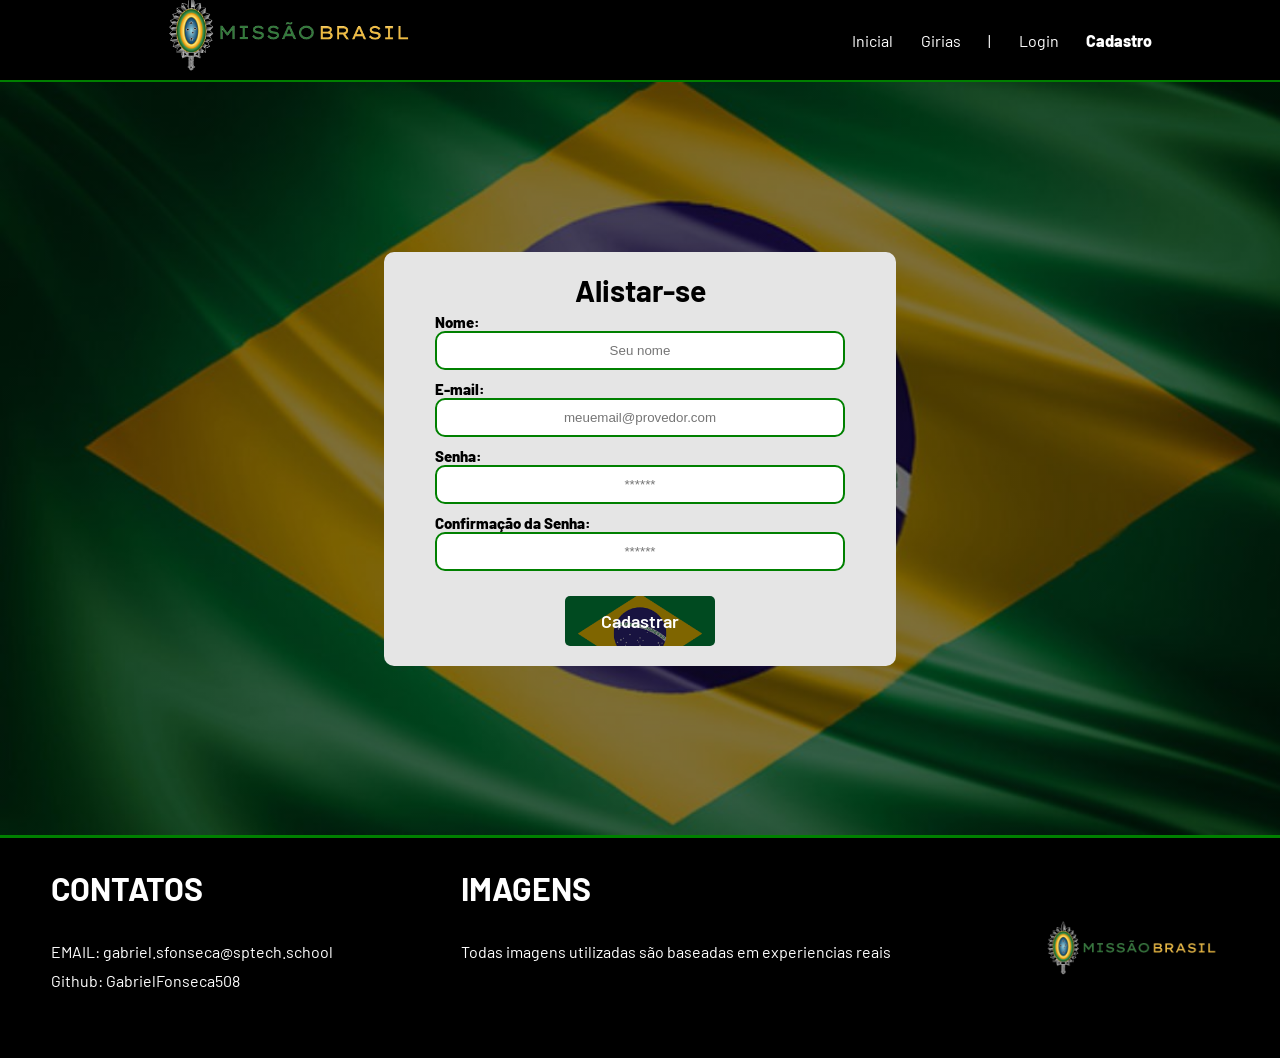
==== public/cadastro.html @ 2bc7e789 "buttons" ====
<!DOCTYPE html>
<html lang="pt-br">

<head>
    <meta charset="UTF-8">
    <meta http-equiv="X-UA-Compatible" content="IE=edge">
    <meta name="viewport" content="width=device-width, initial-scale=1.0">

    <title>Missão Brasil | Página Inicial</title>

    <script src="./js/sessao.js"></script>

    <link rel="stylesheet" href="./css/estilo.css">
    <link rel="icon" href="./assets/Images/Logo_MissaoBrasil.png">
    <link rel="preconnect" href="https://fonts.gstatic.com">
</head>

<body onload="listar()">
  <!--header inicio-->
  <div class="header">
    <div class="container">
      <span class="image">
    <img src="assets/Images/Logo_MissaoBrasil.png">
  </span>
      <ul class="navbar">
        <li>
          <a href="index.html">Inicial</a>
        </li>
        <li>
          <a href="girias.html">Girias</a>
        </li>
        <li>|</li>
        <li>
          <a href="login.html">Login</a>
        </li>
        <li class="agora">
          <a href="#">Cadastro</a>
        </li>
      </ul>
    </div>
  </div>
  <!--header fim-->

  <div class="login">
    <div class="alerta_erro">
      <div class="card_erro" id="cardErro">
        <span id="mensagem_erro"></span>
      </div>
    </div>
    <div class="container">
      <div class="card card-cadastro">
        <h2>Alistar-se</h2>
        <div class="formulario">
          <!--
                         Para inserir mais um campo, copie uma das inputs abaixo.
                         Assim que inserir vá para o script abaixo.
                     -->
      
          <div class="campo">
            <span>Nome:</span>
            <input id="nome_input" type="text" placeholder="Seu nome" />
          </div>
          <div class="campo">
            <span>E-mail:</span>
            <input id="email_input" type="text" placeholder="meuemail@provedor.com" />
          </div>
          <div class="campo">
            <span>Senha:</span>
            <input id="senha_input" type="password" placeholder="******" />
          </div>
          <div class="campo">
            <span>Confirmação da Senha:</span>
            <input id="confirmacao_senha_input" type="password" placeholder="******" />
          </div>
          <button class="botao" onclick="cadastrar()">Cadastrar</button>
        </div>
        <div id="div_aguardar" class="loading-div">
          <img src="./assets/circle-loading.gif" id="loading-gif" />
        </div>

        <div id="div_erros_login"></div>
      </div>
    </div>
  </div>

  <!--footer inicio-->
  <footer>
            <div class="footer_box">
                <div class="footer_content">
                    <div class="midias">
                        <h1>CONTATOS</h1>
                        <span>EMAIL: gabriel.sfonseca@sptech.school</span>
                    
                        <span>Github: GabrielFonseca508</span>
                    </div>
                    <div class="servicosF">
                        <h1>IMAGENS</h1>
                        <span>Todas imagens utilizadas são baseadas em experiencias reais</span>
                        
                    </div>
                    <div class="recebaNovidades">
                       <img src="assets/Images/Logo_MissaoBrasil.png" alt="">
                    </div>
                </div>

            </div>
        </footer>
  <!--footer fim-->
</body>

</html>

<script>

  // Array para armazenar empresas cadastradas para validação de código de ativação 
  let listaEmpresasCadastradas = [];

  function cadastrar() {
    // aguardar();

    //Recupere o valor da nova input pelo nome do id
    // Agora vá para o método fetch logo abaixo
    var nomeVar = nome_input.value;
    var emailVar = email_input.value;
    var senhaVar = senha_input.value;
    var confirmacaoSenhaVar = confirmacao_senha_input.value;  
    var idEmpresaVincular

    // Verificando se há algum campo em branco
    if (
      nomeVar == "" ||
      emailVar == "" ||
      senhaVar == "" ||
      confirmacaoSenhaVar == "" ||
      codigoVar == ""
    ) {
      cardErro.style.display = "block";
      mensagem_erro.innerHTML =
        "(Mensagem de erro para todos os campos em branco)";

      finalizarAguardar();
      return false;
    } else {
      setInterval(sumirMensagem, 5000);
    }

    // Verificando se o código de ativação é de alguma empresa cadastrada
    for (let i = 0; i < listaEmpresasCadastradas.length; i++) {
      if (listaEmpresasCadastradas[i].codigo_ativacao == codigoVar) {
        idEmpresaVincular = listaEmpresasCadastradas[i].id
        console.log("Código de ativação válido.");
        break;
      } else {
        cardErro.style.display = "block";
        mensagem_erro.innerHTML = "(Mensagem de erro para código inválido)";
        finalizarAguardar();
      }
    }

    // Enviando o valor da nova input
    fetch("/usuarios/cadastrar", {
      method: "POST",
      headers: {
        "Content-Type": "application/json",
      },
      body: JSON.stringify({
        // crie um atributo que recebe o valor recuperado aqui
        // Agora vá para o arquivo routes/usuario.js
        nomeServer: nomeVar,
        emailServer: emailVar,
        senhaServer: senhaVar,
        idEmpresaVincularServer: idEmpresaVincular
      }),
    })
      .then(function (resposta) {
        console.log("resposta: ", resposta);

        if (resposta.ok) {
          cardErro.style.display = "block";

          mensagem_erro.innerHTML =
            "Cadastro realizado com sucesso! Redirecionando para tela de Login...";

          setTimeout(() => {
            window.location = "login.html";
          }, "2000");

          limparFormulario();
          finalizarAguardar();
        } else {
          throw "Houve um erro ao tentar realizar o cadastro!";
        }
      })
      .catch(function (resposta) {
        console.log(`#ERRO: ${resposta}`);
        finalizarAguardar();
      });

    return false;
  }

  // Listando empresas cadastradas 
  function listar() {
    fetch("/empresas/listar", {
      method: "GET",
    })
      .then(function (resposta) {
        resposta.json().then((empresas) => {
          empresas.forEach((empresa) => {
            listaEmpresasCadastradas.push(empresa);

            console.log("listaEmpresasCadastradas")
            console.log(listaEmpresasCadastradas[0].codigo_ativacao)
          });
        });
      })
      .catch(function (resposta) {
        console.log(`#ERRO: ${resposta}`);
      });
  }

  function sumirMensagem() {
    cardErro.style.display = "none";
  }
</script>
---- public/css/estilo.css ----
@import url('https://fonts.googleapis.com/css2?family=Barlow:ital,wght@0,100;0,200;0,300;0,400;0,500;0,600;0,700;0,800;0,900;1,100;1,200;1,300;1,400;1,500;1,600;1,700;1,800;1,900&display=swap');

body {
  margin: 0;
  padding: 0;
  font-family: 'Barlow', 'Segoe UI', 'Segoe UI', Tahoma, Geneva, Verdana, sans-serif;
  background-color: gray;
}
 .image img{
   height: 300px;
   width: auto;
   display: block;
}

:root {
  --tamanho-header: 80px;
  --tamanho-banner: calc(100vh - var(--tamanho-header) - var(--tamanho-footer) - 2px);
  --tamanho-simulador: calc(100vh - var(--tamanho-header) - var(--tamanho-footer) - 2px);
  --tamanho-login: calc(100vh - var(--tamanho-header) - var(--tamanho-footer) - 2px);
  --tamanho-footer: 65px;
}

.container {
  display: flex;
  width: 80%;
  margin: auto;
}

.header {
  height: var(--tamanho-header);
  border-bottom: 2px solid green;
  background-color: black;
}

.header .container {
  justify-content: space-between;
  align-items: center;
  height: 100%;
}

.header a {
  text-decoration: none;
  color: white;
}

.agora {
  font-weight: 800;
}

.navbar {
  width: 300px;
  display: flex;
  align-items: center;
  justify-content: space-between;
  list-style: none;
  color: white;
}


.header h1 {
  margin: 0;
}

/* BANNER */

.banner {
  height: var(--tamanho-banner);
  color: white;
  background-image: linear-gradient(rgba(0,0,0,0.5), rgba(0,0,0,0.5)), url('../assets/Images/bandeiraBrasil.jpg');
  background-size: cover;
  border-bottom: solid 4px black;
}

.banner .container {
  justify-content: center;
  align-items: center;
  height: 100%;
  padding-right: 250px;
  
}

.banner .container p {
  width: 50%;
  margin: 0;
  padding-bottom: 160px;
  font-size: 40px;
}

.banner .container span {
  font-weight: 800;
}

/* MISSÃO VISÃO VALORES */

.social {
  background-color: gray;
  display: flex;
}
 
/* -- BOX DISCIPLINA  */
.box1{
  display: flex;

}
.box1 img{
  margin: 30px;
  width: 50%;
  height: auto;
}
.box1 h1{
  color: white;
 
  font-family: fantasy;
  letter-spacing: 3px;
  font-size: 45px;
  font-weight: 500;
  
  padding-top: 30px;
  padding-bottom: 40px;
}
.box1 p{
  font-weight: 500;
  font-size: 26px;
  font-family: 'Barlow', 'Segoe UI', 'Segoe UI', Tahoma, Geneva, Verdana, sans-serif;
  width: 90%;
  text-align: center;
  
}
.disciplina-titulo{
  display: flex;
  flex-direction: column;
  align-items: center;
}

/* BOX OPORTUNIDADE DE EVOLUÇÃO */

 .box2{
  display: flex;

}
.box2 img{
  margin: 30px;
  width: 50%;
  height: auto;
}
.box2 h1{
  color: white;
 
  font-family: fantasy;
  letter-spacing: 3px;
  font-size: 45px;
  font-weight: 500;
  
  padding-top: 30px;
  padding-bottom: 40px;
}
.box2 p{
  font-weight: 500;
  font-size: 26px;
  font-family: 'Barlow', 'Segoe UI', 'Segoe UI', Tahoma, Geneva, Verdana, sans-serif;
  width: 90%;
  text-align: center;
  
}
.oportunidade-titulo{
  display: flex;
  flex-direction: column;
  align-items: center;
}

/* BOX AMIZADES  */
 .box3{
  display: flex;

}
.box3 img{
  margin: 30px;
  width: 50%;
  height: auto;
}
.box3 h1{
  color: white;
 
  font-family: fantasy;
  letter-spacing: 3px;
  font-size: 45px;
  font-weight: 500;
  
  padding-top: 30px;
  padding-bottom: 40px;
}
.box3 p{
  font-weight: 500;
  font-size: 26px;
  font-family: 'Barlow', 'Segoe UI', 'Segoe UI', Tahoma, Geneva, Verdana, sans-serif;
  width: 90%;
  text-align: center;
  
}
.amizade-titulo{
  display: flex;
  flex-direction: column;
  align-items: center;
}


/* DIVISÕES */
.divisao {
  display: flex;
  align-items: center;
}

.linha {
  flex: 1;
  height: 2px;
  background: black;
}

.divisao img {
  width: 300px;
  
}

/* FOOTER */
.footer_box {
    display: flex;
    justify-content: center;
    align-items: center;
   
    height: auto;
    background-color: black;
    border-top: 3px solid green;
}
.footer_content {
    display: flex;
    filter: initial;
    gap: 10vw;
  padding-top: 10px;
  color: white;
}


.footer_content h1 {
    margin-bottom: 25px;
}

.midias,
.servicosF,
.recebaNovidades {
    display: flex;
    flex-direction: column;
    gap: 10px;
}

.footer_contentbox h1 {
    font-size: 20px;
}

.recebaNovidades{
  width: 210px;   
}
/* LOGIN */

.login {
  height: var(--tamanho-login);
  background-image: url('../assets/Images/bandeiraBrasil.jpg');
  background-size: cover;
  color: white;
  background-image: linear-gradient(rgba(0,0,0,0.5), rgba(0,0,0,0.5)), url('../assets/Images/bandeiraBrasil.jpg');
  
 
}

.login .container {
  justify-content: center;
  align-items: center;
  height: 100%;
}

.card {
  width: 50%;
  background-color: #e5e5e5;
  border-radius: 10px;
  display: flex;
  align-items: center;
  justify-content: space-evenly;
  color: rgb(0, 0, 0);
  flex-direction: column;
  height: fit-content;
  padding: 20px 0;
}

.card h2 {
  margin: 0;
  font-size: 30px;
}

.formulario {
  display: flex;
  height: 90%;
  width: 80%;
  justify-content: space-around;
  flex-direction: column;
}

.formulario span {
  font-size: 15px;
  font-weight: 800;
}

.formulario input {
  border: 2px solid green;
  text-align: center;
  border-radius: 10px;
  margin: 0;
}

.formulario select {
  border: 2px solid #32b9cd;
  background-color: white;
  color: gray;
  height: 36px;
  text-align: center;
  border-radius: 10px;
  margin: 0;
}

.campo {
  display: flex;
  flex-direction: column;
  justify-content: start;
  padding: 5px 0;
}

.botao {
  cursor: pointer;
  font-family: "Barlow", sans-serif;
  border: 0;
  border-radius: 5px;
  font-weight: 600;
  font-size: 18px;
  color: #ffff;

  background-size: cover ;
  background-position: center -15px;
  background-image: linear-gradient(rgba(0,0,0,0.5), rgba(0,0,0,0.5)), url('../assets/Images/bandeiraBrasil2D.png');
  width: 150px;
  height: 50px;
  align-self: center;
  margin-top: 20px;
}

.loading-div {
  width: 50px;
  display: none;
}

.loading-div img {
  height: 50px;
  width: 50px;
}

#div_erros_login {
  display: none
}

/* FORMULARIO */

.alerta_erro{
  display: flex;
  justify-content: flex-end;
}

.card_erro {
  display: none;
  background-color: #fff;
  color: black;
  width: 230px;
  position: fixed;
  border-radius: 4px;
  border: black 3px solid;
  padding: 10px;
  margin-right: 10%;
}

.card_erro #mensagem_erro{
  font-weight: 500;
  font-size: 20px;
}

.formulario .tipo_campo {
  font-size: 20px;
  font-weight: 600 !important;
}

.formulario {
  display: flex;
  flex-direction: column;
}

input {
  margin-bottom: 10px;
  border: 2px solid #32b9cd;
  padding: 10px;
  text-align: center;
  border-radius: 10px;
}

.btn {
  font-family: "Barlow", sans-serif;
  border: 0;
  border-radius: 5px;
  font-weight: 600;
  font-size: 18px;
  padding: 10px 15px;
  color: white;
  background-color: #ED145B;
  width: 120px;
  align-self: center;
  margin-top: 5px;
}

.loading-div {
  width: 50px;
  margin: auto;
  display: none;
}

.loading-div img {
  height: 50px;
  width: 50px;
}

/* SIMULADOR */

.simulador {
  color: white;
}

.simulador .container {
  flex-direction: column;
  overflow: scroll; 
  height: var(--tamanho-simulador);
}

/* ALERTA */

#alerta {
  position: absolute;
  right: 0;
  bottom: 0;
}

.mensagem-alarme {
  background-color: white;
  border-radius: 5px;
  width: 300px;
  height: 80px;
  margin: 10px;
  padding: 10px 0;
  display: flex;
  justify-content: space-evenly;
  align-items: center;
}

.mensagem-alarme h3 {
  font-size: 14px;
  margin: 0;
}

.mensagem-alarme .informacao {
  width: 66%;
}

.alarme-sino {
  width: 48px;
  height: 48px;
  animation-name: bell;
  animation-duration: 4s;
  background-image: url('https://cdn-icons-png.flaticon.com/512/1157/1157000.png');
  background-size: cover;
  animation-iteration-count: infinite;
}

@keyframes bell {
  0%   {transform: rotate(25deg)}
  25%  {transform: rotate(-25deg)}
  50%  {transform: rotate(25deg)}
  75%  {transform: rotate(-25deg)}
  100% {transform: rotate(25deg)}
}
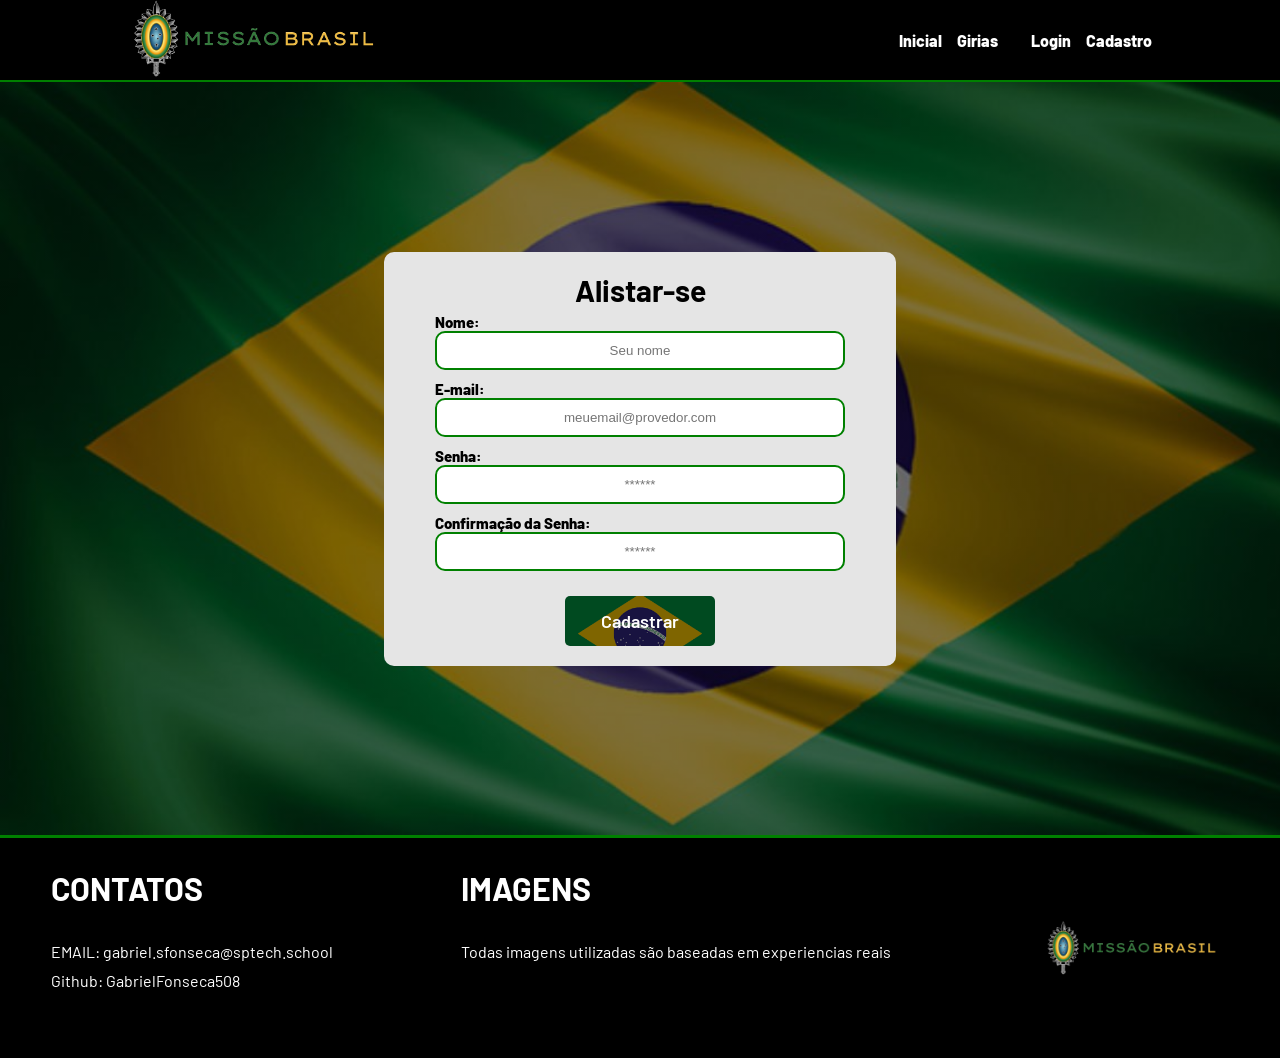
==== commit 64fc909a: "funcionamento cadastro login" ====
--- a/public/cadastro.html
+++ b/public/cadastro.html
@@ -15,7 +15,7 @@
     <link rel="preconnect" href="https://fonts.gstatic.com">
 </head>
 
-<body onload="listar()">
+<body>
   <!--header inicio-->
   <div class="header">
     <div class="container">
@@ -113,7 +113,7 @@
 <script>
 
   // Array para armazenar empresas cadastradas para validação de código de ativação 
-  let listaEmpresasCadastradas = [];
+
 
   function cadastrar() {
     // aguardar();
@@ -124,15 +124,14 @@
     var emailVar = email_input.value;
     var senhaVar = senha_input.value;
     var confirmacaoSenhaVar = confirmacao_senha_input.value;  
-    var idEmpresaVincular
+   
 
     // Verificando se há algum campo em branco
     if (
       nomeVar == "" ||
       emailVar == "" ||
       senhaVar == "" ||
-      confirmacaoSenhaVar == "" ||
-      codigoVar == ""
+      confirmacaoSenhaVar == "" 
     ) {
       cardErro.style.display = "block";
       mensagem_erro.innerHTML =
@@ -145,17 +144,7 @@
     }
 
     // Verificando se o código de ativação é de alguma empresa cadastrada
-    for (let i = 0; i < listaEmpresasCadastradas.length; i++) {
-      if (listaEmpresasCadastradas[i].codigo_ativacao == codigoVar) {
-        idEmpresaVincular = listaEmpresasCadastradas[i].id
-        console.log("Código de ativação válido.");
-        break;
-      } else {
-        cardErro.style.display = "block";
-        mensagem_erro.innerHTML = "(Mensagem de erro para código inválido)";
-        finalizarAguardar();
-      }
-    }
+  
 
     // Enviando o valor da nova input
     fetch("/usuarios/cadastrar", {
@@ -169,7 +158,6 @@
         nomeServer: nomeVar,
         emailServer: emailVar,
         senhaServer: senhaVar,
-        idEmpresaVincularServer: idEmpresaVincular
       }),
     })
       .then(function (resposta) {
@@ -200,24 +188,7 @@
   }
 
   // Listando empresas cadastradas 
-  function listar() {
-    fetch("/empresas/listar", {
-      method: "GET",
-    })
-      .then(function (resposta) {
-        resposta.json().then((empresas) => {
-          empresas.forEach((empresa) => {
-            listaEmpresasCadastradas.push(empresa);
-
-            console.log("listaEmpresasCadastradas")
-            console.log(listaEmpresasCadastradas[0].codigo_ativacao)
-          });
-        });
-      })
-      .catch(function (resposta) {
-        console.log(`#ERRO: ${resposta}`);
-      });
-  }
+ 
 
   function sumirMensagem() {
     cardErro.style.display = "none";
--- a/public/css/estilo.css
+++ b/public/css/estilo.css
@@ -4,12 +4,25 @@
   margin: 0;
   padding: 0;
   font-family: 'Barlow', 'Segoe UI', 'Segoe UI', Tahoma, Geneva, Verdana, sans-serif;
-  background-color: gray;
+  background-color: rgb(181, 189, 189);
 }
  .image img{
    height: 300px;
    width: auto;
    display: block;
+}
+.logo-area {
+  display: flex;
+  align-items: center;
+  gap: 15px;
+}
+.image {
+  margin-left: -35px;
+  margin-bottom: -12px;
+}
+
+.hello {
+  margin-top: -5px;
 }
 
 :root {
@@ -27,33 +40,37 @@
 }
 
 .header {
-  height: var(--tamanho-header);
+  height: 80px;
+  background-color: black;
   border-bottom: 2px solid green;
-  background-color: black;
 }
 
 .header .container {
+  display: flex;
   justify-content: space-between;
   align-items: center;
   height: 100%;
 }
 
-.header a {
+.navbar {
+  display: flex;
+  list-style: none;
+  gap: 15px;
+  align-items: center;
+}
+
+.navbar li a {
+  color: white;
   text-decoration: none;
-  color: white;
-}
-
+  font-weight: 800;
+}
+
+.navbar li a:hover {
+  color: green;
+}
 .agora {
   font-weight: 800;
-}
-
-.navbar {
-  width: 300px;
-  display: flex;
-  align-items: center;
-  justify-content: space-between;
-  list-style: none;
-  color: white;
+  color: green;
 }
 
 
@@ -98,16 +115,16 @@
 }
  
 /* -- BOX DISCIPLINA  */
-.box1{
-  display: flex;
-
-}
-.box1 img{
+.box{
+  display: flex;
+
+}
+.box img{
   margin: 30px;
   width: 50%;
   height: auto;
 }
-.box1 h1{
+.box h1{
   color: white;
  
   font-family: fantasy;
@@ -118,7 +135,7 @@
   padding-top: 30px;
   padding-bottom: 40px;
 }
-.box1 p{
+.box p{
   font-weight: 500;
   font-size: 26px;
   font-family: 'Barlow', 'Segoe UI', 'Segoe UI', Tahoma, Geneva, Verdana, sans-serif;
@@ -126,78 +143,7 @@
   text-align: center;
   
 }
-.disciplina-titulo{
-  display: flex;
-  flex-direction: column;
-  align-items: center;
-}
-
-/* BOX OPORTUNIDADE DE EVOLUÇÃO */
-
- .box2{
-  display: flex;
-
-}
-.box2 img{
-  margin: 30px;
-  width: 50%;
-  height: auto;
-}
-.box2 h1{
-  color: white;
- 
-  font-family: fantasy;
-  letter-spacing: 3px;
-  font-size: 45px;
-  font-weight: 500;
-  
-  padding-top: 30px;
-  padding-bottom: 40px;
-}
-.box2 p{
-  font-weight: 500;
-  font-size: 26px;
-  font-family: 'Barlow', 'Segoe UI', 'Segoe UI', Tahoma, Geneva, Verdana, sans-serif;
-  width: 90%;
-  text-align: center;
-  
-}
-.oportunidade-titulo{
-  display: flex;
-  flex-direction: column;
-  align-items: center;
-}
-
-/* BOX AMIZADES  */
- .box3{
-  display: flex;
-
-}
-.box3 img{
-  margin: 30px;
-  width: 50%;
-  height: auto;
-}
-.box3 h1{
-  color: white;
- 
-  font-family: fantasy;
-  letter-spacing: 3px;
-  font-size: 45px;
-  font-weight: 500;
-  
-  padding-top: 30px;
-  padding-bottom: 40px;
-}
-.box3 p{
-  font-weight: 500;
-  font-size: 26px;
-  font-family: 'Barlow', 'Segoe UI', 'Segoe UI', Tahoma, Geneva, Verdana, sans-serif;
-  width: 90%;
-  text-align: center;
-  
-}
-.amizade-titulo{
+.home-titulo{
   display: flex;
   flex-direction: column;
   align-items: center;
@@ -432,15 +378,119 @@
 }
 
 /* SIMULADOR */
-
-.simulador {
-  color: white;
-}
-
-.simulador .container {
-  flex-direction: column;
-  overflow: scroll; 
-  height: var(--tamanho-simulador);
+.titulo p{
+   
+  padding-left: 10px;
+  font-weight: 500;
+  font-size: 22px;
+  font-family: 'Barlow', 'Segoe UI', 'Segoe UI', Tahoma, Geneva, Verdana, sans-serif;
+  
+
+}
+.titulo h1{
+  display: flex;
+  justify-content: center;
+  margin-top: 20px;
+  font-size: 40px;
+}
+.verde{
+  padding-right: 5px;
+  padding-left: 5px;
+}
+
+.girias-boxes {
+  display: flex;
+  flex-wrap: wrap; 
+  color: black;
+  justify-content: center;
+  flex-direction: column;
+  overflow-X: scroll;
+  width: 90%;
+  height: 600px;
+  border: solid black 4px;
+  margin: auto;
+  border-radius: 15px;
+  background-image: linear-gradient(rgba(0,0,0,0.5), rgba(0,0,0,0.5)), url('../assets/Images/bandeiraBrasil.jpg');
+  background-size: cover;
+
+}
+
+.girias-boxes .container {
+  border: solid green 4px;
+  border-radius: 23px;
+  background-color: white;
+  width: 500px;
+  height: 200px;
+margin: 30px;
+padding-bottom: 5px;
+}
+
+
+.girias-boxes .container img {
+  justify-content: flex-start;
+  width: 180px;
+  height: 180px;
+  border-radius: 50%;
+  padding-top: 10px;
+  padding-left: 5px;
+
+}
+
+.texto-giria{
+  display: flex;
+  flex-wrap: wrap;
+  padding-left: 20px;
+  padding-right: 15px;
+}
+
+
+.expressao-boxes {
+    display: flex;
+  flex-wrap: wrap; 
+  color: black;
+  justify-content: center;
+  flex-direction: column;
+  overflow-X: scroll;
+  width: 90%;
+  height: 600px;
+  border: solid black 4px;
+  margin: auto;
+  border: solid black 4px;
+  margin: auto;
+  border-radius: 15px;
+  background-image: linear-gradient(rgba(0,0,0,0.5), rgba(0,0,0,0.5)), url('../assets/Images/bandeiraBrasil.jpg');
+  background-size: cover;
+
+  
+}
+.expressao-boxes .container-expressao {
+  display: flex;
+  border: solid green 4px;
+  border-radius: 23px;
+  background-color: white;
+  width: 800px;
+  height: 200px;
+margin: 30px;
+padding-bottom: 5px;
+}
+
+.expressao-boxes .container-expressao img {
+
+  justify-content: flex-start;
+  width: 180px;
+  height: 180px;
+  border-radius: 50%;
+  padding-top: 10px;
+  padding-left: 10px;
+
+}
+.texto-expressao{
+  display: flex;
+  flex-wrap: wrap;
+  align-items: center;
+  padding-left: 40px;
+  padding-right: 15px;
+  
 }
 
 /* ALERTA */
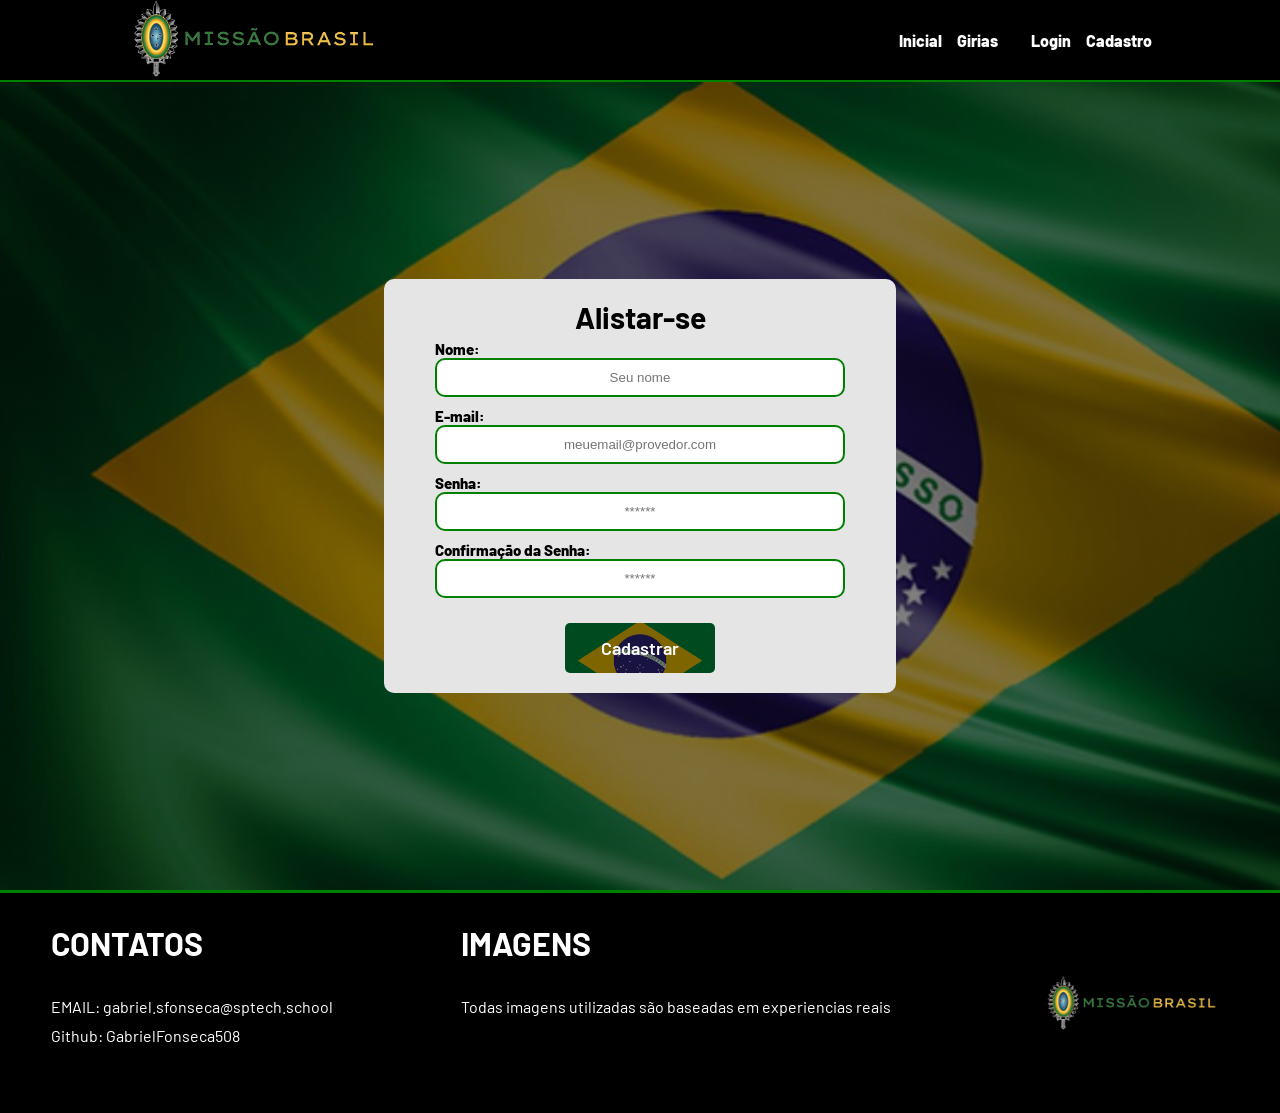
==== commit 349446ab: "Quiz" ====
--- a/public/cadastro.html
+++ b/public/cadastro.html
@@ -127,7 +127,16 @@
    
 
     // Verificando se há algum campo em branco
-    if (
+
+
+    // RESOLVER AMANHÃ
+    let verificacao = ['0','1','2','3','4','5','6','7','8','9','!', '@', '#', '$', '%', '^', '&', '*', '_', '+', '-', '=',  '|',  ':', ';',  ',', '.', '?' ] 
+    let temverificacao = false;
+
+   
+
+  // campo vazio
+   if (
       nomeVar == "" ||
       emailVar == "" ||
       senhaVar == "" ||
@@ -135,13 +144,44 @@
     ) {
       cardErro.style.display = "block";
       mensagem_erro.innerHTML =
-        "(Mensagem de erro para todos os campos em branco)";
+        "(Mensagem de erro: Preencha todos os campos em branco)";
 
       finalizarAguardar();
       return false;
-    } else {
-      setInterval(sumirMensagem, 5000);
+    }  else
+
+    // senhas iguais
+    if (senhaVar != confirmacaoSenhaVar) {
+  cardErro.style.display = "block";
+  mensagem_erro.innerHTML = "(Mensagem de erro: As senhas não coincidem)";
+  setTimeout(sumirMensagem, 5000);
+  return false;
+}
+    
+
+// contem caractere
+    for(let i = 0;i < verificacao.length;i++)
+
+   {
+    if (senhaVar.includes(verificacao[i]))
+    {
+    temverificacao = true
+    break;
     }
+  }
+    
+    if(temverificacao == true){
+     setInterval(sumirMensagem, 5000);
+  }else{
+      cardErro.style.display = "block";
+      mensagem_erro.innerHTML =
+        "(Mensagem de erro : Precisa inserir algum caracterer na senha)";
+         finalizarAguardar();
+      return false;
+    } 
+   
+
+
 
     // Verificando se o código de ativação é de alguma empresa cadastrada
   
--- a/public/css/estilo.css
+++ b/public/css/estilo.css
@@ -4,7 +4,8 @@
   margin: 0;
   padding: 0;
   font-family: 'Barlow', 'Segoe UI', 'Segoe UI', Tahoma, Geneva, Verdana, sans-serif;
-  background-color: rgb(181, 189, 189);
+  /* background-color: rgb(181, 189, 189); */
+  background-color: rgb(33, 33, 34);
 }
  .image img{
    height: 300px;
@@ -30,7 +31,7 @@
   --tamanho-banner: calc(100vh - var(--tamanho-header) - var(--tamanho-footer) - 2px);
   --tamanho-simulador: calc(100vh - var(--tamanho-header) - var(--tamanho-footer) - 2px);
   --tamanho-login: calc(100vh - var(--tamanho-header) - var(--tamanho-footer) - 2px);
-  --tamanho-footer: 65px;
+  --tamanho-footer: 10px;
 }
 
 .container {
@@ -123,9 +124,10 @@
   margin: 30px;
   width: 50%;
   height: auto;
-}
+  border-radius: 30px;
+box-shadow: 0px 0px 10px 6px rgba(255, 255, 255, 0.421);}
 .box h1{
-  color: white;
+  color: gold;
  
   font-family: fantasy;
   letter-spacing: 3px;
@@ -141,6 +143,7 @@
   font-family: 'Barlow', 'Segoe UI', 'Segoe UI', Tahoma, Geneva, Verdana, sans-serif;
   width: 90%;
   text-align: center;
+  color: white;
   
 }
 .home-titulo{
@@ -159,7 +162,8 @@
 .linha {
   flex: 1;
   height: 2px;
-  background: black;
+  /* background: black; */
+  background: white;
 }
 
 .divisao img {
@@ -392,11 +396,9 @@
   justify-content: center;
   margin-top: 20px;
   font-size: 40px;
-}
-.verde{
-  padding-right: 5px;
-  padding-left: 5px;
-}
+  color: gold;
+}
+
 
 .girias-boxes {
   display: flex;
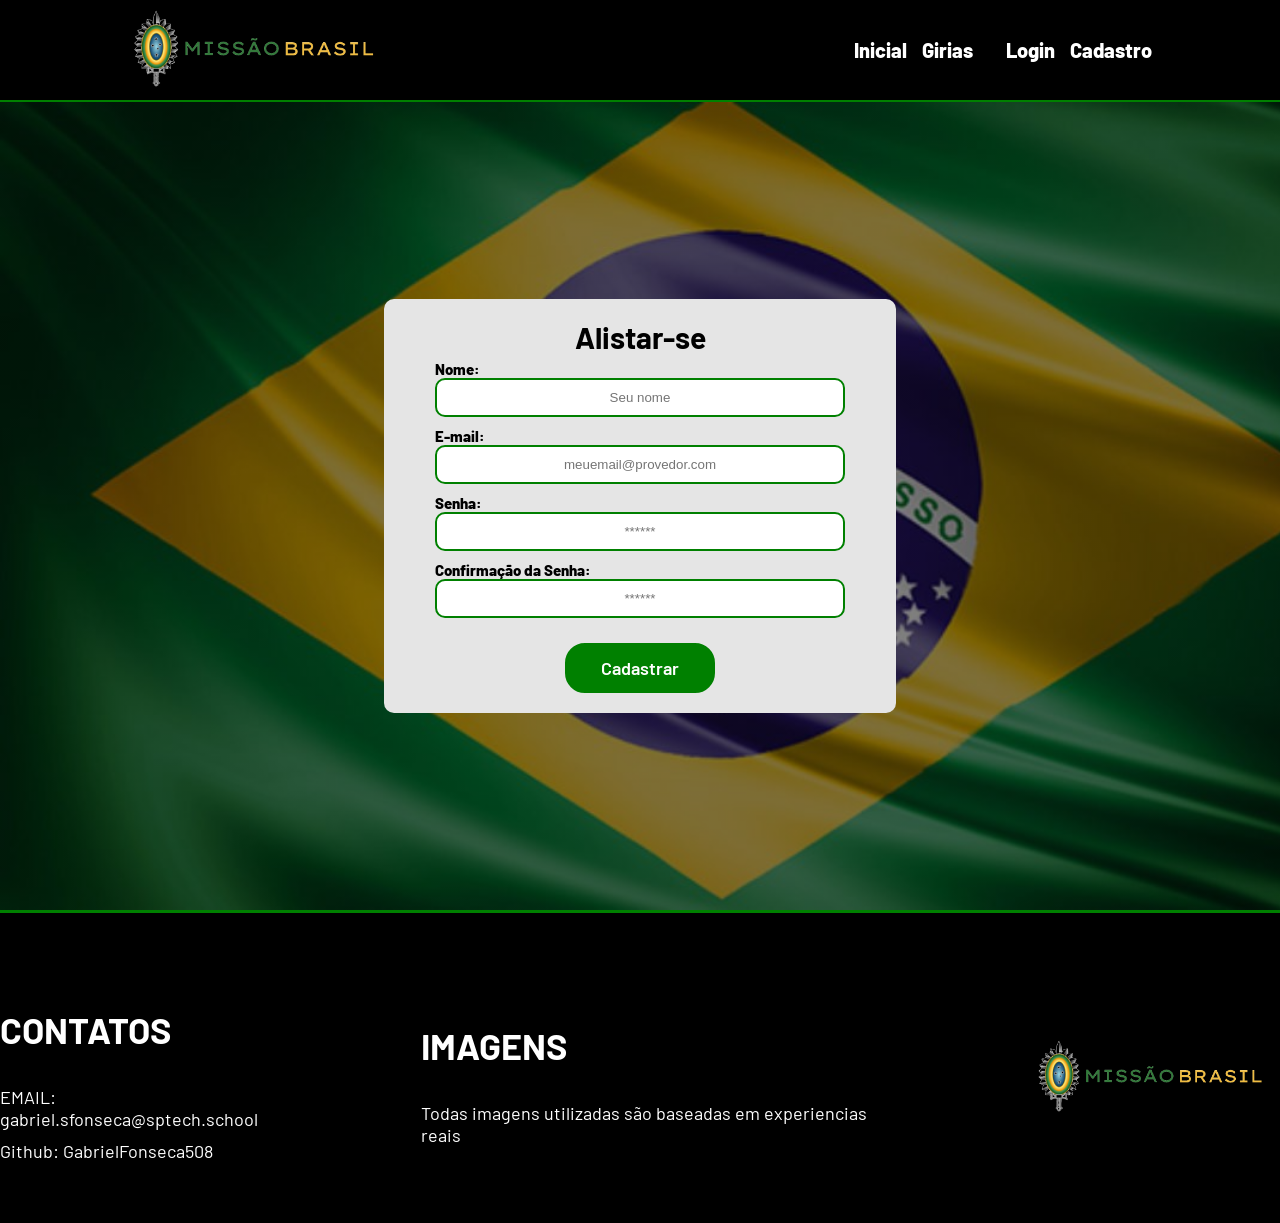
==== commit b24e7a3f: "update qms" ====
--- a/public/cadastro.html
+++ b/public/cadastro.html
@@ -1,119 +1,123 @@
-<!DOCTYPE html>
+<!doctype html>
 <html lang="pt-br">
-
-<head>
-    <meta charset="UTF-8">
-    <meta http-equiv="X-UA-Compatible" content="IE=edge">
-    <meta name="viewport" content="width=device-width, initial-scale=1.0">
+  <head>
+    <meta charset="UTF-8" />
+    <meta http-equiv="X-UA-Compatible" content="IE=edge" />
+    <meta name="viewport" content="width=device-width, initial-scale=1.0" />
 
     <title>Missão Brasil | Página Inicial</title>
 
     <script src="./js/sessao.js"></script>
 
-    <link rel="stylesheet" href="./css/estilo.css">
-    <link rel="icon" href="./assets/Images/Logo_MissaoBrasil.png">
-    <link rel="preconnect" href="https://fonts.gstatic.com">
-</head>
-
-<body>
-  <!--header inicio-->
-  <div class="header">
-    <div class="container">
-      <span class="image">
-    <img src="assets/Images/Logo_MissaoBrasil.png">
-  </span>
-      <ul class="navbar">
-        <li>
-          <a href="index.html">Inicial</a>
-        </li>
-        <li>
-          <a href="girias.html">Girias</a>
-        </li>
-        <li>|</li>
-        <li>
-          <a href="login.html">Login</a>
-        </li>
-        <li class="agora">
-          <a href="#">Cadastro</a>
-        </li>
-      </ul>
+    <link rel="stylesheet" href="./css/estilo.css" />
+    <link rel="icon" href="./assets/Images/Logo_MissaoBrasil.png" />
+    <link rel="preconnect" href="https://fonts.gstatic.com" />
+  </head>
+
+  <body>
+    <!--header inicio-->
+    <div class="header">
+      <div class="container">
+        <span class="image">
+          <img src="assets/Images/Logo_MissaoBrasil.png" />
+        </span>
+        <ul class="navbar">
+          <li>
+            <a href="index.html">Inicial</a>
+          </li>
+          <li>
+            <a href="girias.html">Girias</a>
+          </li>
+          <li>|</li>
+          <li>
+            <a href="login.html">Login</a>
+          </li>
+          <li class="agora">
+            <a href="#">Cadastro</a>
+          </li>
+        </ul>
+      </div>
     </div>
-  </div>
-  <!--header fim-->
-
-  <div class="login">
-    <div class="alerta_erro">
-      <div class="card_erro" id="cardErro">
-        <span id="mensagem_erro"></span>
-      </div>
-    </div>
-    <div class="container">
-      <div class="card card-cadastro">
-        <h2>Alistar-se</h2>
-        <div class="formulario">
-          <!--
+    <!--header fim-->
+
+    <div class="login">
+      <div class="alerta_erro">
+        <div class="card_erro" id="cardErro">
+          <span id="mensagem_erro"></span>
+        </div>
+      </div>
+      <div class="container">
+        <div class="card card-cadastro">
+          <h2>Alistar-se</h2>
+          <div class="formulario">
+            <!--
                          Para inserir mais um campo, copie uma das inputs abaixo.
                          Assim que inserir vá para o script abaixo.
                      -->
-      
-          <div class="campo">
-            <span>Nome:</span>
-            <input id="nome_input" type="text" placeholder="Seu nome" />
-          </div>
-          <div class="campo">
-            <span>E-mail:</span>
-            <input id="email_input" type="text" placeholder="meuemail@provedor.com" />
-          </div>
-          <div class="campo">
-            <span>Senha:</span>
-            <input id="senha_input" type="password" placeholder="******" />
-          </div>
-          <div class="campo">
-            <span>Confirmação da Senha:</span>
-            <input id="confirmacao_senha_input" type="password" placeholder="******" />
-          </div>
-          <button class="botao" onclick="cadastrar()">Cadastrar</button>
+
+            <div class="campo">
+              <span>Nome:</span>
+              <input id="nome_input" type="text" placeholder="Seu nome" />
+            </div>
+            <div class="campo">
+              <span>E-mail:</span>
+              <input
+                id="email_input"
+                type="text"
+                placeholder="meuemail@provedor.com"
+              />
+            </div>
+            <div class="campo">
+              <span>Senha:</span>
+              <input id="senha_input" type="password" placeholder="******" />
+            </div>
+            <div class="campo">
+              <span>Confirmação da Senha:</span>
+              <input
+                id="confirmacao_senha_input"
+                type="password"
+                placeholder="******"
+              />
+            </div>
+            <button class="botao" onclick="cadastrar()">Cadastrar</button>
+          </div>
+          <div id="div_aguardar" class="loading-div">
+            <img src="./assets/circle-loading.gif" id="loading-gif" />
+          </div>
+
+          <div id="div_erros_login"></div>
         </div>
-        <div id="div_aguardar" class="loading-div">
-          <img src="./assets/circle-loading.gif" id="loading-gif" />
+      </div>
+    </div>
+
+    <!--footer inicio-->
+    <footer>
+      <div class="footer_box">
+        <div class="footer_content">
+          <div class="midias">
+            <h1>CONTATOS</h1>
+            <span>EMAIL: gabriel.sfonseca@sptech.school</span>
+
+            <span>Github: GabrielFonseca508</span>
+          </div>
+          <div class="servicosF">
+            <h1>IMAGENS</h1>
+            <span
+              >Todas imagens utilizadas são baseadas em experiencias reais</span
+            >
+          </div>
+          <div class="recebaNovidades">
+            <img src="assets/Images/Logo_MissaoBrasil.png" alt="" />
+          </div>
         </div>
-
-        <div id="div_erros_login"></div>
-      </div>
-    </div>
-  </div>
-
-  <!--footer inicio-->
-  <footer>
-            <div class="footer_box">
-                <div class="footer_content">
-                    <div class="midias">
-                        <h1>CONTATOS</h1>
-                        <span>EMAIL: gabriel.sfonseca@sptech.school</span>
-                    
-                        <span>Github: GabrielFonseca508</span>
-                    </div>
-                    <div class="servicosF">
-                        <h1>IMAGENS</h1>
-                        <span>Todas imagens utilizadas são baseadas em experiencias reais</span>
-                        
-                    </div>
-                    <div class="recebaNovidades">
-                       <img src="assets/Images/Logo_MissaoBrasil.png" alt="">
-                    </div>
-                </div>
-
-            </div>
-        </footer>
-  <!--footer fim-->
-</body>
-
+      </div>
+    </footer>
+    <!--footer fim-->
+  </body>
 </html>
 
 <script>
-
-  // Array para armazenar empresas cadastradas para validação de código de ativação 
-
+  // Array para armazenar empresas cadastradas para validação de código de ativação
 
   function cadastrar() {
     // aguardar();
@@ -123,24 +127,48 @@
     var nomeVar = nome_input.value;
     var emailVar = email_input.value;
     var senhaVar = senha_input.value;
-    var confirmacaoSenhaVar = confirmacao_senha_input.value;  
-   
+    var confirmacaoSenhaVar = confirmacao_senha_input.value;
 
     // Verificando se há algum campo em branco
 
-
-    // RESOLVER AMANHÃ
-    let verificacao = ['0','1','2','3','4','5','6','7','8','9','!', '@', '#', '$', '%', '^', '&', '*', '_', '+', '-', '=',  '|',  ':', ';',  ',', '.', '?' ] 
+    let verificacao = [
+      "0",
+      "1",
+      "2",
+      "3",
+      "4",
+      "5",
+      "6",
+      "7",
+      "8",
+      "9",
+      "!",
+      "@",
+      "#",
+      "$",
+      "%",
+      "^",
+      "&",
+      "*",
+      "_",
+      "+",
+      "-",
+      "=",
+      "|",
+      ":",
+      ";",
+      ",",
+      ".",
+      "?",
+    ];
     let temverificacao = false;
 
-   
-
-  // campo vazio
-   if (
+    // campo vazio
+    if (
       nomeVar == "" ||
       emailVar == "" ||
       senhaVar == "" ||
-      confirmacaoSenhaVar == "" 
+      confirmacaoSenhaVar == ""
     ) {
       cardErro.style.display = "block";
       mensagem_erro.innerHTML =
@@ -148,43 +176,33 @@
 
       finalizarAguardar();
       return false;
-    }  else
-
-    // senhas iguais
-    if (senhaVar != confirmacaoSenhaVar) {
-  cardErro.style.display = "block";
-  mensagem_erro.innerHTML = "(Mensagem de erro: As senhas não coincidem)";
-  setTimeout(sumirMensagem, 5000);
-  return false;
-}
-    
-
-// contem caractere
-    for(let i = 0;i < verificacao.length;i++)
-
-   {
-    if (senhaVar.includes(verificacao[i]))
-    {
-    temverificacao = true
-    break;
+    } else if (senhaVar != confirmacaoSenhaVar) {
+      // senhas iguais
+      cardErro.style.display = "block";
+      mensagem_erro.innerHTML = "(Mensagem de erro: As senhas não coincidem)";
+      setTimeout(sumirMensagem, 5000);
+      return false;
     }
-  }
-    
-    if(temverificacao == true){
-     setInterval(sumirMensagem, 5000);
-  }else{
+
+    // contem caractere
+    for (let i = 0; i < verificacao.length; i++) {
+      if (senhaVar.includes(verificacao[i])) {
+        temverificacao = true;
+        break;
+      }
+    }
+
+    if (temverificacao == true) {
+      setInterval(sumirMensagem, 5000);
+    } else {
       cardErro.style.display = "block";
       mensagem_erro.innerHTML =
         "(Mensagem de erro : Precisa inserir algum caracterer na senha)";
-         finalizarAguardar();
+      finalizarAguardar();
       return false;
-    } 
-   
-
-
+    }
 
     // Verificando se o código de ativação é de alguma empresa cadastrada
-  
 
     // Enviando o valor da nova input
     fetch("/usuarios/cadastrar", {
@@ -227,10 +245,9 @@
     return false;
   }
 
-  // Listando empresas cadastradas 
- 
+  // Listando empresas cadastradas
 
   function sumirMensagem() {
     cardErro.style.display = "none";
   }
-</script>+</script>
--- a/public/css/estilo.css
+++ b/public/css/estilo.css
@@ -25,10 +25,25 @@
 .hello {
   margin-top: -5px;
 }
+.hello {
+  width: 100%;
+  display: flex;
+  justify-content: center;
+}
+
+.hello h3 {
+  color: #e3b062;
+  font-weight: 300;
+  font-size: 1.2rem;
+}
+
+.hello h3 span {
+  font-weight: 800;
+}
 
 :root {
   --tamanho-header: 80px;
-  --tamanho-banner: calc(100vh - var(--tamanho-header) - var(--tamanho-footer) - 2px);
+  --tamanho-banner: calc(98vh - var(--tamanho-header) - var(--tamanho-footer) - 2px);
   --tamanho-simulador: calc(100vh - var(--tamanho-header) - var(--tamanho-footer) - 2px);
   --tamanho-login: calc(100vh - var(--tamanho-header) - var(--tamanho-footer) - 2px);
   --tamanho-footer: 10px;
@@ -41,7 +56,7 @@
 }
 
 .header {
-  height: 80px;
+  height: 100px;
   background-color: black;
   border-bottom: 2px solid green;
 }
@@ -64,6 +79,7 @@
   color: white;
   text-decoration: none;
   font-weight: 800;
+  font-size: 20px;
 }
 
 .navbar li a:hover {
@@ -184,9 +200,11 @@
 .footer_content {
     display: flex;
     filter: initial;
+    align-items: center;
     gap: 10vw;
   padding-top: 10px;
   color: white;
+  font-size: 18px;
 }
 
 
@@ -207,7 +225,8 @@
 }
 
 .recebaNovidades{
-  width: 210px;   
+  width: 280px; 
+  margin-top: 20px;
 }
 /* LOGIN */
 
@@ -265,15 +284,7 @@
   margin: 0;
 }
 
-.formulario select {
-  border: 2px solid #32b9cd;
-  background-color: white;
-  color: gray;
-  height: 36px;
-  text-align: center;
-  border-radius: 10px;
-  margin: 0;
-}
+
 
 .campo {
   display: flex;
@@ -285,20 +296,21 @@
 .botao {
   cursor: pointer;
   font-family: "Barlow", sans-serif;
-  border: 0;
-  border-radius: 5px;
+   border: 2px solid green;
+  border-radius: 20px;
   font-weight: 600;
   font-size: 18px;
   color: #ffff;
 
-  background-size: cover ;
+  background-color: green ;
   background-position: center -15px;
-  background-image: linear-gradient(rgba(0,0,0,0.5), rgba(0,0,0,0.5)), url('../assets/Images/bandeiraBrasil2D.png');
+  font-size: 18px;
   width: 150px;
   height: 50px;
   align-self: center;
   margin-top: 20px;
 }
+
 
 .loading-div {
   width: 50px;
@@ -356,19 +368,6 @@
   border-radius: 10px;
 }
 
-.btn {
-  font-family: "Barlow", sans-serif;
-  border: 0;
-  border-radius: 5px;
-  font-weight: 600;
-  font-size: 18px;
-  padding: 10px 15px;
-  color: white;
-  background-color: #ED145B;
-  width: 120px;
-  align-self: center;
-  margin-top: 5px;
-}
 
 .loading-div {
   width: 50px;
@@ -381,7 +380,7 @@
   width: 50px;
 }
 
-/* SIMULADOR */
+/* Girias */
 .titulo p{
    
   padding-left: 10px;
@@ -394,10 +393,12 @@
 .titulo h1{
   display: flex;
   justify-content: center;
-  margin-top: 20px;
+  margin-top: 30px;
+  margin-bottom: 40px;
   font-size: 40px;
   color: gold;
 }
+
 
 
 .girias-boxes {
@@ -411,9 +412,11 @@
   height: 600px;
   border: solid black 4px;
   margin: auto;
+  margin-bottom: 20px;
   border-radius: 15px;
   background-image: linear-gradient(rgba(0,0,0,0.5), rgba(0,0,0,0.5)), url('../assets/Images/bandeiraBrasil.jpg');
   background-size: cover;
+  box-shadow: 0px 0px 10px 6px rgba(255, 255, 255, 0.421);
 
 }
 
@@ -421,31 +424,41 @@
   border: solid green 4px;
   border-radius: 23px;
   background-color: white;
-  width: 500px;
+  opacity: 0.7;
+  width: 400px;
   height: 200px;
-margin: 30px;
+margin: 20px;
+
 padding-bottom: 5px;
-}
-
-
-.girias-boxes .container img {
-  justify-content: flex-start;
-  width: 180px;
-  height: 180px;
-  border-radius: 50%;
-  padding-top: 10px;
-  padding-left: 5px;
 
 }
 
 .texto-giria{
   display: flex;
+  justify-content: center;
   flex-wrap: wrap;
   padding-left: 20px;
-  padding-right: 15px;
-}
-
-
+  padding-right: 20px;
+  padding-bottom: 20px;
+  font-size: 19px;
+  
+}
+.texto-giria h2 {
+  margin-bottom: 5px;
+  font-weight: 800;
+}
+
+.texto-giria p {
+  margin-bottom: 7px;
+  font-weight: 600;
+  
+}
+.texto-giria span{
+font-weight: 600;
+}
+
+
+/* Expressao boxes */
 .expressao-boxes {
     display: flex;
   flex-wrap: wrap; 
@@ -457,87 +470,173 @@
   height: 600px;
   border: solid black 4px;
   margin: auto;
-  border: solid black 4px;
-  margin: auto;
+  
   border-radius: 15px;
   background-image: linear-gradient(rgba(0,0,0,0.5), rgba(0,0,0,0.5)), url('../assets/Images/bandeiraBrasil.jpg');
   background-size: cover;
+  box-shadow: 0px 0px 10px 6px rgba(255, 255, 255, 0.421);
 
   
 }
 .expressao-boxes .container-expressao {
-  display: flex;
   border: solid green 4px;
   border-radius: 23px;
   background-color: white;
-  width: 800px;
-  height: 200px;
-margin: 30px;
+  opacity: 0.7;
+  width: 500px;
+  height: 240px;
+margin: 15px;
 padding-bottom: 5px;
 }
 
-.expressao-boxes .container-expressao img {
-
-  justify-content: flex-start;
-  width: 180px;
-  height: 180px;
-  border-radius: 50%;
-  padding-top: 10px;
-  padding-left: 10px;
-
-}
 .texto-expressao{
   display: flex;
+  justify-content: center;
+  align-items: center;
   flex-wrap: wrap;
-  align-items: center;
-  padding-left: 40px;
-  padding-right: 15px;
-  
-}
-
-/* ALERTA */
-
-#alerta {
-  position: absolute;
-  right: 0;
-  bottom: 0;
-}
-
-.mensagem-alarme {
-  background-color: white;
-  border-radius: 5px;
-  width: 300px;
-  height: 80px;
-  margin: 10px;
-  padding: 10px 0;
-  display: flex;
-  justify-content: space-evenly;
-  align-items: center;
-}
-
-.mensagem-alarme h3 {
-  font-size: 14px;
-  margin: 0;
-}
-
-.mensagem-alarme .informacao {
-  width: 66%;
-}
-
-.alarme-sino {
-  width: 48px;
-  height: 48px;
-  animation-name: bell;
-  animation-duration: 4s;
-  background-image: url('https://cdn-icons-png.flaticon.com/512/1157/1157000.png');
-  background-size: cover;
-  animation-iteration-count: infinite;
-}
-
-@keyframes bell {
-  0%   {transform: rotate(25deg)}
-  25%  {transform: rotate(-25deg)}
-  50%  {transform: rotate(25deg)}
-  75%  {transform: rotate(-25deg)}
-  100% {transform: rotate(25deg)}
+  padding-left: 20px;
+  padding-right: 20px;
+  padding-bottom: 20px;
+  font-size: 19px;
+}
+.texto-expressao h2 {
+  margin-bottom: 5px;
+  font-weight: 800;
+}
+
+.texto-expressao p {
+  margin-bottom: 7px;
+  font-weight: 600;
+  
+  
+}
+
+
+/* quiz */
+.intro-quiz {
+            color: white;
+        background-color: black;
+        padding: 30px;
+        border-radius: 10px;
+        max-width: 600px;
+        margin: auto;
+    }
+    .intro-quiz h1{
+        color: gold;
+    }
+
+    .quiz {
+        display: none;
+        max-width: 700px;
+        margin: 30px auto;
+        padding: 20px;
+        text-align: left;
+    }
+    .quiz h2{
+        color: white;
+    }
+    .btn-quiz{
+      display: flex;
+      justify-content: center;
+    }
+    .resposta-quiz{
+      display: flex;
+      justify-content: center;
+      font-size: 19px;
+      
+    }
+
+    .pergunta {
+        margin-bottom: 20px;
+        flex-direction: column;
+        border: solid 2px green ;  
+        border-radius: 20px;
+          /* background-color: rgb(33, 33, 34); */
+         color: white;
+        background-color: black;
+        /* #000080 */
+    }
+   
+
+    .intro-quiz button {
+        padding: 10px 20px;
+        background: green;
+        color: white;
+        border: none;
+        cursor: pointer;
+        border-radius: 5px;
+    }
+    .box-pergunta{
+        margin: 10px;
+        font-size: larger;
+        font-weight: 100;
+    
+    }
+
+/* Dashboard */
+
+.container-grafico{
+  display: none;
+  color: black;
+  justify-content: center;
+  width: 70%;
+  height: auto;
+  border: solid black 4px;
+  margin: auto;
+  margin-top: 20px;
+  border-radius: 15px;
+  background-color: rgb(186, 179, 179);
+  box-shadow: 0px 0px 10px 6px rgba(255, 255, 255, 0.421);
+}
+.barrasG{
+  margin-bottom: 20px;
+  margin-top: 20px;
+  margin-right: 20px;
+}
+.topo-dash{
+  color: gold;
+}
+.topo-dash h1 {
+  display: flex;
+  margin-bottom: 5px;
+  font-weight: 800;
+  justify-content: center;
+}
+
+.topo-dash h2 {
+  display: flex;
+  padding-left:20% ;
+  margin-bottom: 14px;
+  font-weight: 600;
+  
+}
+
+ .topo-dash select {
+  width: 250px;
+  padding: 12px;
+  margin-left:19% ;
+  border: 2px solid green;
+  border-radius: 12px;
+  background-color: rgba(0,0,0,0.8);
+  color: white;
+  font-size: 16px;
+  font-weight: 600;
+  cursor: pointer;
+}
+
+.topo-dash select:focus {
+  outline: none;
+  border-color: yellow;
+}
+.topo-dash button {
+  width: 120px;
+  height: 40px;
+  margin-left: 5px;
+  border: 2px solid green;
+  border-radius: 20px;
+  background-color: green;
+  color: white;
+  font-size: 13px;
+  font-weight: 600;
+  cursor: pointer;
 }
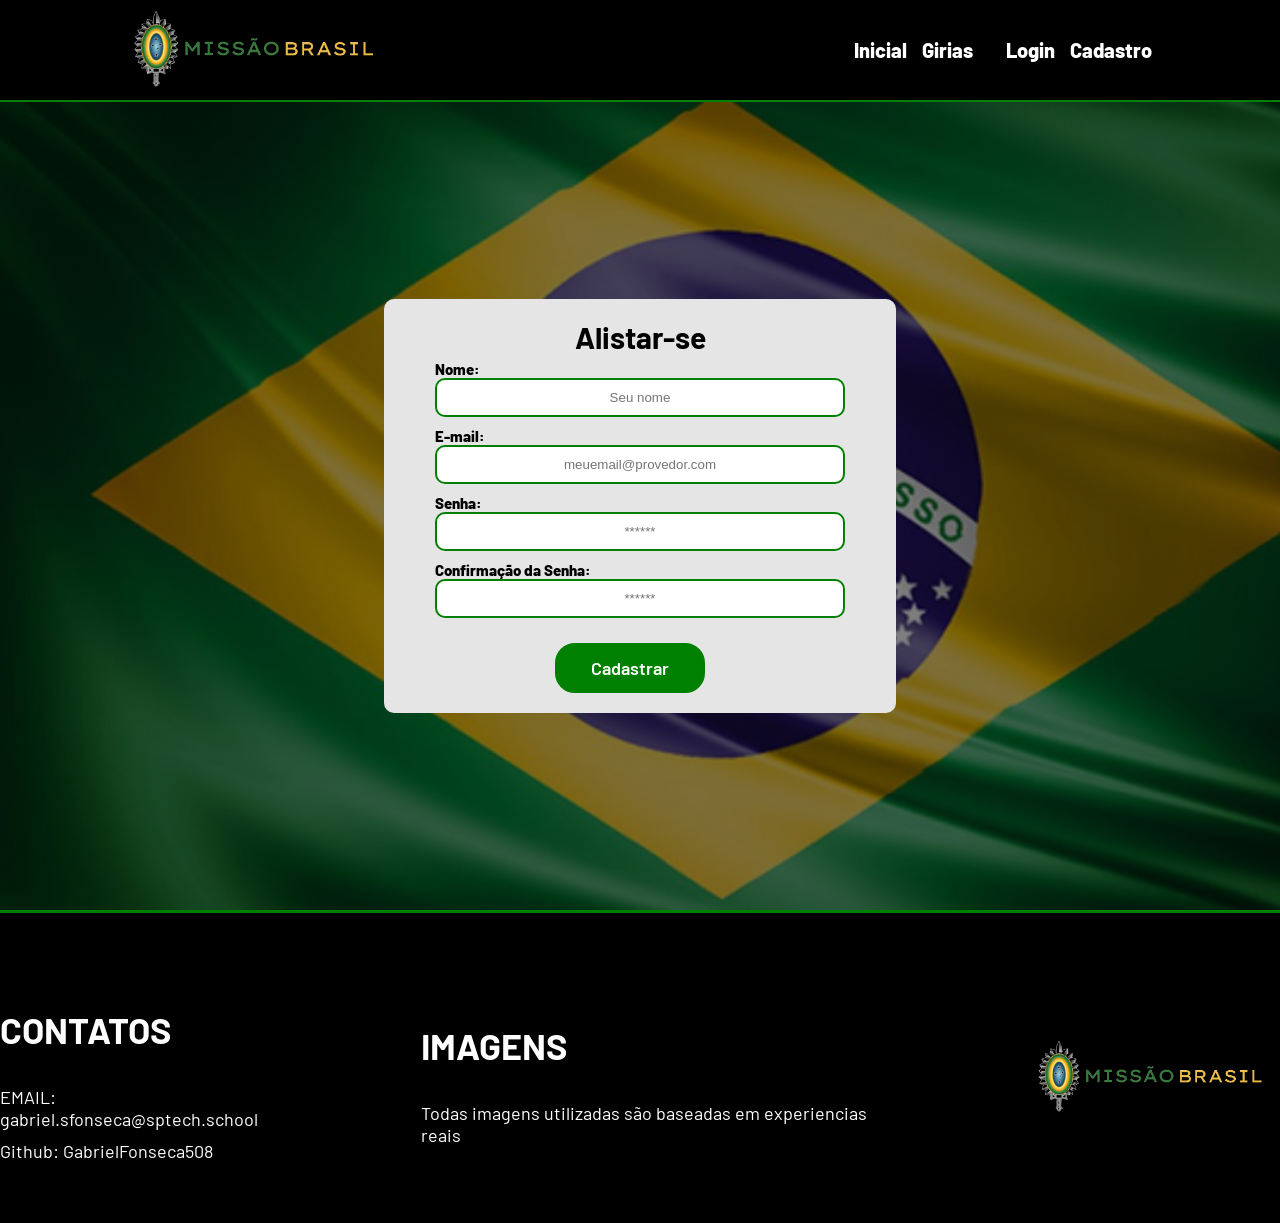
==== commit fa295097: "Validaçaõ senha" ====
--- a/public/cadastro.html
+++ b/public/cadastro.html
@@ -177,10 +177,14 @@
       finalizarAguardar();
       return false;
     } else if (senhaVar != confirmacaoSenhaVar) {
-      // senhas iguais
       cardErro.style.display = "block";
       mensagem_erro.innerHTML = "(Mensagem de erro: As senhas não coincidem)";
       setTimeout(sumirMensagem, 5000);
+      return false;
+    } else if(senhaVar.length < 8){
+       cardErro.style.display = "block";
+      mensagem_erro.innerHTML = "(Mensagem de erro: A senha deve conter ao minimo 8 caracteres)";
+setTimeout(sumirMensagem, 5000);
       return false;
     }
 
--- a/public/css/estilo.css
+++ b/public/css/estilo.css
@@ -5,7 +5,7 @@
   padding: 0;
   font-family: 'Barlow', 'Segoe UI', 'Segoe UI', Tahoma, Geneva, Verdana, sans-serif;
   /* background-color: rgb(181, 189, 189); */
-  background-color: rgb(33, 33, 34);
+  background-color: #212122;
 }
  .image img{
    height: 300px;
@@ -301,6 +301,7 @@
   font-weight: 600;
   font-size: 18px;
   color: #ffff;
+  margin-right: 20px;
 
   background-color: green ;
   background-position: center -15px;
@@ -639,4 +640,104 @@
   font-size: 13px;
   font-weight: 600;
   cursor: pointer;
-}+}
+
+/* QMS */
+.qms-titulo h1{
+  display: flex;
+justify-content: center;
+font-size: 40px;
+color: gold;
+font-weight: bold;
+}
+
+.qms-informativos{
+  display: flex;
+  flex-wrap: wrap;
+  justify-content: center;
+  border: solid 2px green;
+  border-radius: 20px;
+  background-image: url(../assets/Images/fundoQMS.png);
+  color: white;
+  width: 90%;
+  font-size: 24px;
+  margin: 78px;
+  padding: 20px;
+
+
+}
+
+
+.qms-container{
+  justify-content: center;
+  border: solid 2px green;
+  border-radius: 20px;
+  padding: 30px;
+  align-items: center;
+  margin: 150px;
+  background-image: url(../assets/Images/fundoQMS.png);
+  width: 80%;
+  height: 850px;
+}
+
+.qms-exib{
+   display: flex;
+  flex-direction: column;
+  justify-content: center;
+  align-items: center;
+  margin: 60px auto;
+  border: solid 2px green;
+  border-radius: 20px;
+  background-image: url(../assets/Images/fundoQMS.png);
+  width: 60%;
+  height: auto;
+  color: white;
+  font-size: 20px;
+  padding: 30px;
+}
+
+button {
+    padding: 0;
+    margin: 0;
+    border: none;
+    background: transparent;
+    cursor: pointer;
+}
+
+.qms-botoes{
+  display: flex;
+  flex-wrap: wrap;
+  justify-content: space-evenly;
+}
+.qms-botoes img {
+    display: block;
+    width: 350px;
+    height: 250px;
+    object-fit: contain;
+    transition: 0.3s;
+    pointer-events: none;
+}
+.escolhaqm h2{
+  color: white;
+  font-size: 30px;
+  display: flex;
+  justify-content: center;
+  padding-bottom: 30px;
+
+}
+.qms-exib button{
+ width: 150px;
+ height: 50px;
+ font-size: 22px;
+ padding: 10px 20px;
+ background: green;
+ color: white;
+ border: none;
+ cursor: pointer;
+ border-radius: 8px;
+ margin-bottom:12px;
+ 
+  
+}
+
+
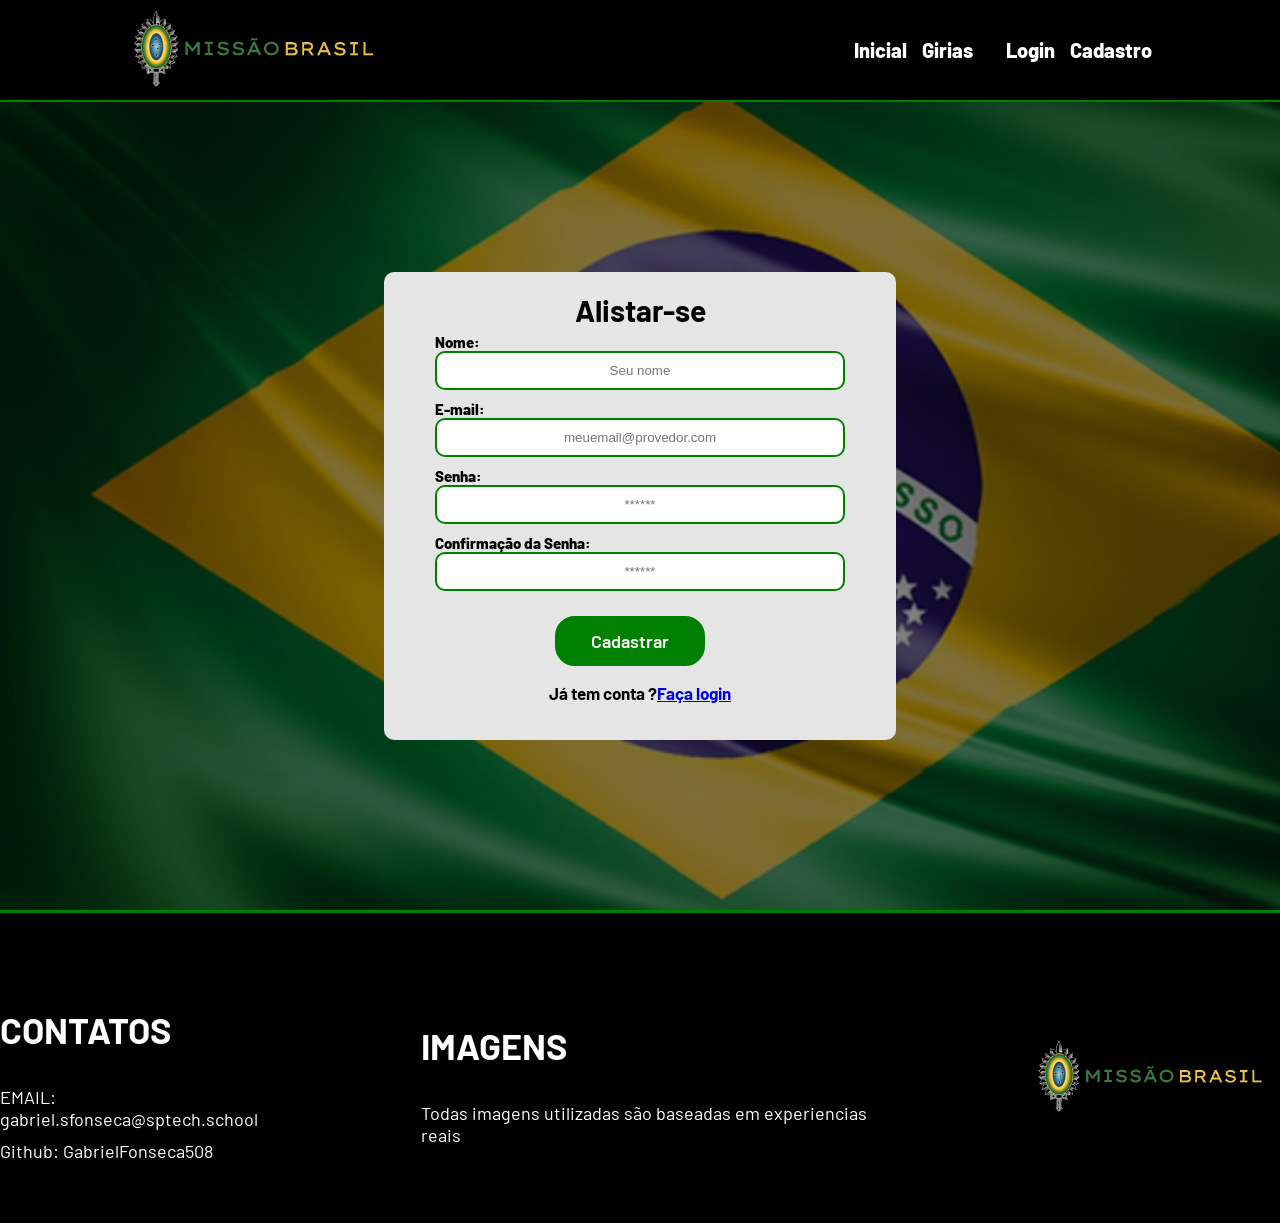
==== commit d4c07d45: "ortografia" ====
--- a/public/cadastro.html
+++ b/public/cadastro.html
@@ -80,6 +80,7 @@
               />
             </div>
             <button class="botao" onclick="cadastrar()">Cadastrar</button>
+            <p class="cad-log">Já tem conta ? <a href="login.html">Faça login</a></p>
           </div>
           <div id="div_aguardar" class="loading-div">
             <img src="./assets/circle-loading.gif" id="loading-gif" />
@@ -181,7 +182,14 @@
       mensagem_erro.innerHTML = "(Mensagem de erro: As senhas não coincidem)";
       setTimeout(sumirMensagem, 5000);
       return false;
-    } else if(senhaVar.length < 8){
+    }else if(!(emailVar.includes('@'))){
+       cardErro.style.display = "block";
+      mensagem_erro.innerHTML = "(Mensagem de erro: O email deve conter @)";
+      return false
+    }
+    
+    
+    else if(senhaVar.length < 8){
        cardErro.style.display = "block";
       mensagem_erro.innerHTML = "(Mensagem de erro: A senha deve conter ao minimo 8 caracteres)";
 setTimeout(sumirMensagem, 5000);
--- a/public/css/estilo.css
+++ b/public/css/estilo.css
@@ -153,6 +153,26 @@
   padding-top: 30px;
   padding-bottom: 40px;
 }
+.botao-home-jogar main{
+  color: gold;
+ 
+  font-family: fantasy;
+  letter-spacing: 3px;
+  font-size: 30px;
+  font-weight: 500;
+  
+  padding-top: 30px;
+  padding-bottom: 40px;
+}
+.botao-home-jogar{
+
+  padding-left: 50px;
+}
+.botao-jogar{
+padding-left: 43%;
+padding-bottom: 50px;
+padding-top: -50px;
+}
 .box p{
   font-weight: 500;
   font-size: 26px;
@@ -380,6 +400,16 @@
   height: 50px;
   width: 50px;
 }
+
+/* Cadastro */
+.cad-log{
+ display: flex; 
+ justify-content: center;
+ font-size: 17px;
+ font-weight: bold;
+}
+
+
 
 /* Girias */
 .titulo p{
@@ -580,7 +610,7 @@
   display: none;
   color: black;
   justify-content: center;
-  width: 70%;
+  width: 50%;
   height: auto;
   border: solid black 4px;
   margin: auto;
@@ -589,6 +619,21 @@
   background-color: rgb(186, 179, 179);
   box-shadow: 0px 0px 10px 6px rgba(255, 255, 255, 0.421);
 }
+.container-grafico-qms{
+  display: flex;
+  align-items: center;
+  justify-content: center;
+  width: 45%;
+  height: 500px;
+  border: solid 4px black;
+  border-radius: 15px;
+  background-color: rgb(186, 179, 179);
+  box-shadow: 0px 0px 10px 6px rgba(255, 255, 255, 0.421);
+  margin: 20px auto;
+  padding: 20px;
+
+}
+
 .barrasG{
   margin-bottom: 20px;
   margin-top: 20px;
@@ -596,26 +641,37 @@
 }
 .topo-dash{
   color: gold;
+  padding-top: 20px;
+  padding-left: 10%;
+  padding-bottom: 30px;
 }
 .topo-dash h1 {
   display: flex;
   margin-bottom: 5px;
   font-weight: 800;
   justify-content: center;
+  padding-right: 110px;
 }
 
 .topo-dash h2 {
   display: flex;
-  padding-left:20% ;
+  
+  padding-left:10% ;
   margin-bottom: 14px;
   font-weight: 600;
+  
+}
+.titulo-dash{
+  color: gold;
+  display: flex ;
+  justify-content: center;
   
 }
 
  .topo-dash select {
   width: 250px;
   padding: 12px;
-  margin-left:19% ;
+  margin-left:7% ;
   border: 2px solid green;
   border-radius: 12px;
   background-color: rgba(0,0,0,0.8);
@@ -739,5 +795,50 @@
  
   
 }
-
-
+.kpis{
+  display: flex ;
+  justify-content: space-evenly;
+}
+
+/* KPIS DASHBOARD */
+.kpis .container{
+  border: solid green 4px;
+  border-radius: 23px;
+  background-color: white;
+  opacity: 0.7;
+  width: 300px;
+  height: 200px;
+margin-top: 20px;
+margin-left: 20px;
+margin-right: 20px;
+padding-bottom: 5px;
+display: flex;
+align-items: center;
+justify-content: center;
+}
+
+.texto-giria-kpi{
+  display: flex;
+  flex-direction: column;
+  justify-content: space-around;
+  align-items: center;
+  flex-wrap: wrap;
+  padding-left: 20px;
+  padding-right: 20px;
+  font-size: 19px;
+  
+}
+
+.texto-giria-kpi div{
+  display: flex;
+  justify-content: space-around;
+  align-items: center;
+  font-size: 30px;
+  font-weight: bolder;
+  color: green;
+  margin: 20px;
+}
+
+.texto-giria-kpi h2 {
+  text-align: center;
+}
